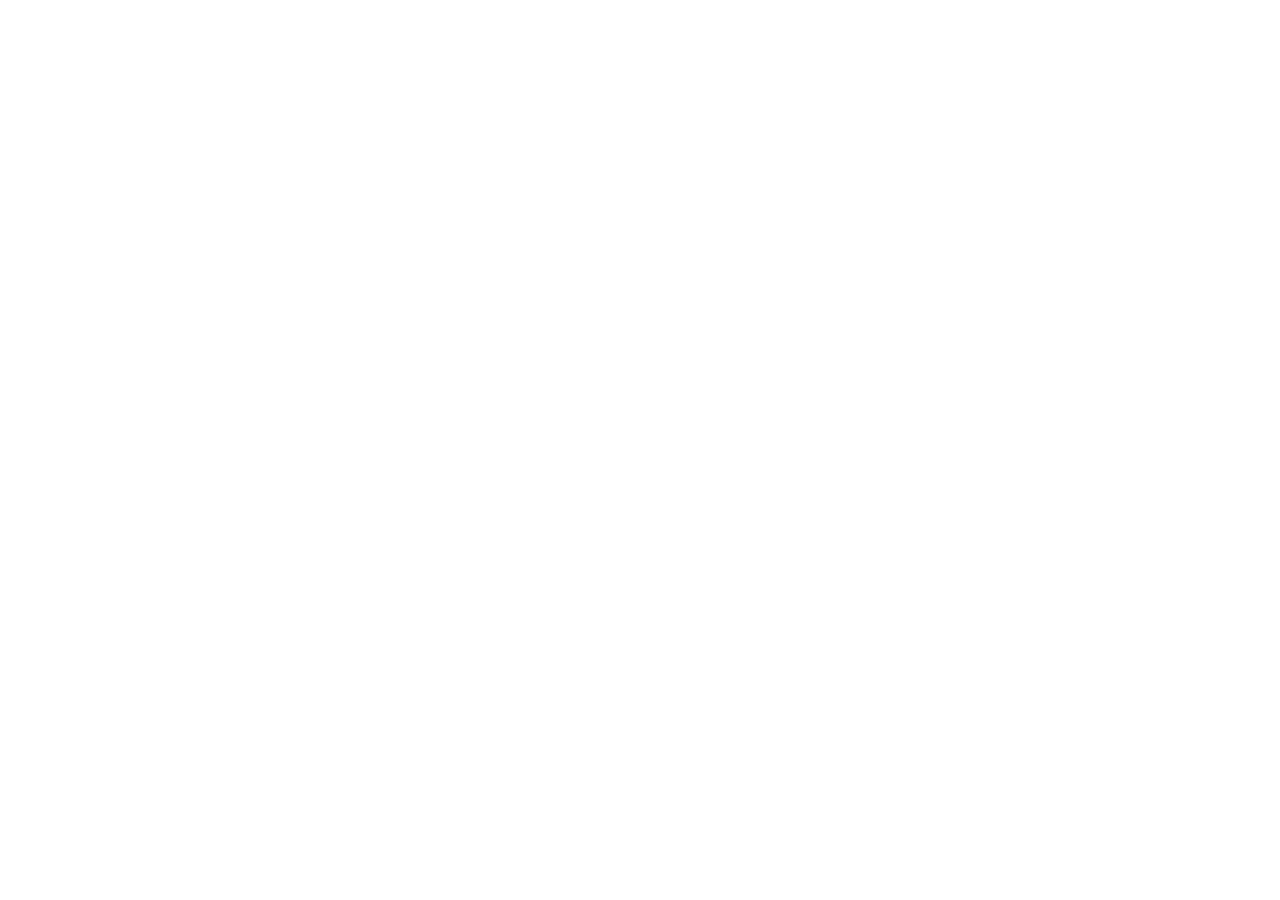
==== admin/index.html @ aa78086f "Add files via upload" ====
<!doctype html>
<html lang="id">
<head>
<meta charset="utf-8"><meta name="viewport" content="width=device-width,initial-scale=1">
<title>Admin DKD PPU</title>
</head>
<body>
<script src="https://unpkg.com/decap-cms@^3.0.0/dist/decap-cms.js"></script>
</body>
</html>
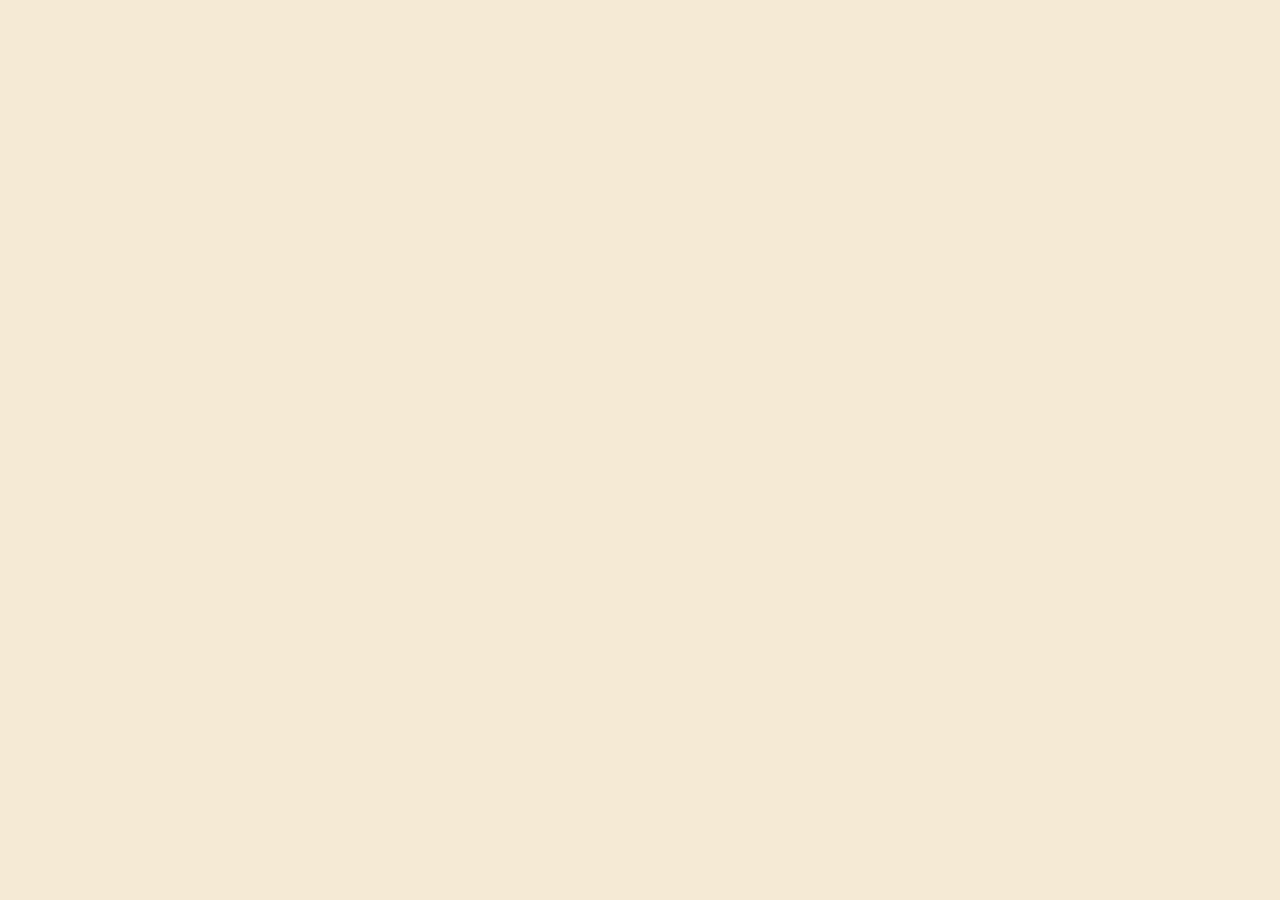
==== commit a6c633b2: "Desain baru Admin DKD PPU" ====
--- a/admin/index.html
+++ b/admin/index.html
@@ -1,10 +1,136 @@
 <!doctype html>
 <html lang="id">
 <head>
-<meta charset="utf-8"><meta name="viewport" content="width=device-width,initial-scale=1">
-<title>Admin DKD PPU</title>
+  <meta charset="utf-8">
+  <meta name="viewport" content="width=device-width, initial-scale=1">
+
+  <title>Admin DKD PPU</title>
+
+  <style>
+    :root {
+      --dkd-hijau: #0b3028;
+      --dkd-hijau-gelap: #061814;
+      --dkd-hijau-muda: #174b3b;
+      --dkd-emas: #c99a3d;
+      --dkd-emas-terang: #e7bd62;
+      --dkd-krem: #f5ead5;
+      --dkd-teal: #197c78;
+    }
+
+    html,
+    body {
+      margin: 0;
+      padding: 0;
+      min-height: 100%;
+      background: var(--dkd-krem);
+      font-family: Arial, Helvetica, sans-serif;
+    }
+
+    /*
+     * Identitas visual Admin DKD PPU
+     */
+
+    .nc-app {
+      min-height: 100vh;
+    }
+
+    /*
+     * Header / navbar Decap CMS
+     */
+
+    [class*="AppHeader"],
+    [class*="appHeader"] {
+      background:
+        linear-gradient(
+          135deg,
+          var(--dkd-hijau-gelap),
+          var(--dkd-hijau) 60%,
+          var(--dkd-hijau-muda)
+        ) !important;
+      border-bottom: 2px solid var(--dkd-emas) !important;
+      box-shadow: 0 8px 25px rgba(6, 24, 20, 0.18) !important;
+    }
+
+    /*
+     * Tombol utama
+     */
+
+    button[class*="Button"],
+    [role="button"] {
+      border-radius: 8px;
+    }
+
+    /*
+     * Link / aksen emas
+     */
+
+    a {
+      transition: color 0.2s ease;
+    }
+
+    /*
+     * Area utama Admin
+     */
+
+    [class*="AppMain"],
+    [class*="appMain"] {
+      background:
+        linear-gradient(
+          180deg,
+          #f5ead5 0%,
+          #faf5ea 50%,
+          #eee1ca 100%
+        ) !important;
+    }
+
+    /*
+     * Sentuhan warna DKD PPU
+     */
+
+    [class*="CollectionTop"],
+    [class*="collectionTop"] {
+      border-bottom-color: rgba(201, 154, 61, 0.35) !important;
+    }
+
+    /*
+     * Fokus input
+     */
+
+    input:focus,
+    textarea:focus,
+    select:focus {
+      border-color: var(--dkd-emas) !important;
+      box-shadow: 0 0 0 2px rgba(201, 154, 61, 0.15) !important;
+      outline: none !important;
+    }
+
+    /*
+     * Scrollbar
+     */
+
+    ::-webkit-scrollbar {
+      width: 9px;
+      height: 9px;
+    }
+
+    ::-webkit-scrollbar-track {
+      background: #eee5d5;
+    }
+
+    ::-webkit-scrollbar-thumb {
+      background: #b99342;
+      border-radius: 10px;
+    }
+
+    ::-webkit-scrollbar-thumb:hover {
+      background: var(--dkd-hijau);
+    }
+  </style>
 </head>
+
 <body>
-<script src="https://unpkg.com/decap-cms@^3.0.0/dist/decap-cms.js"></script>
+
+  <script src="https://unpkg.com/decap-cms@3.0.0/dist/decap-cms.js"></script>
+
 </body>
-</html>+</html>
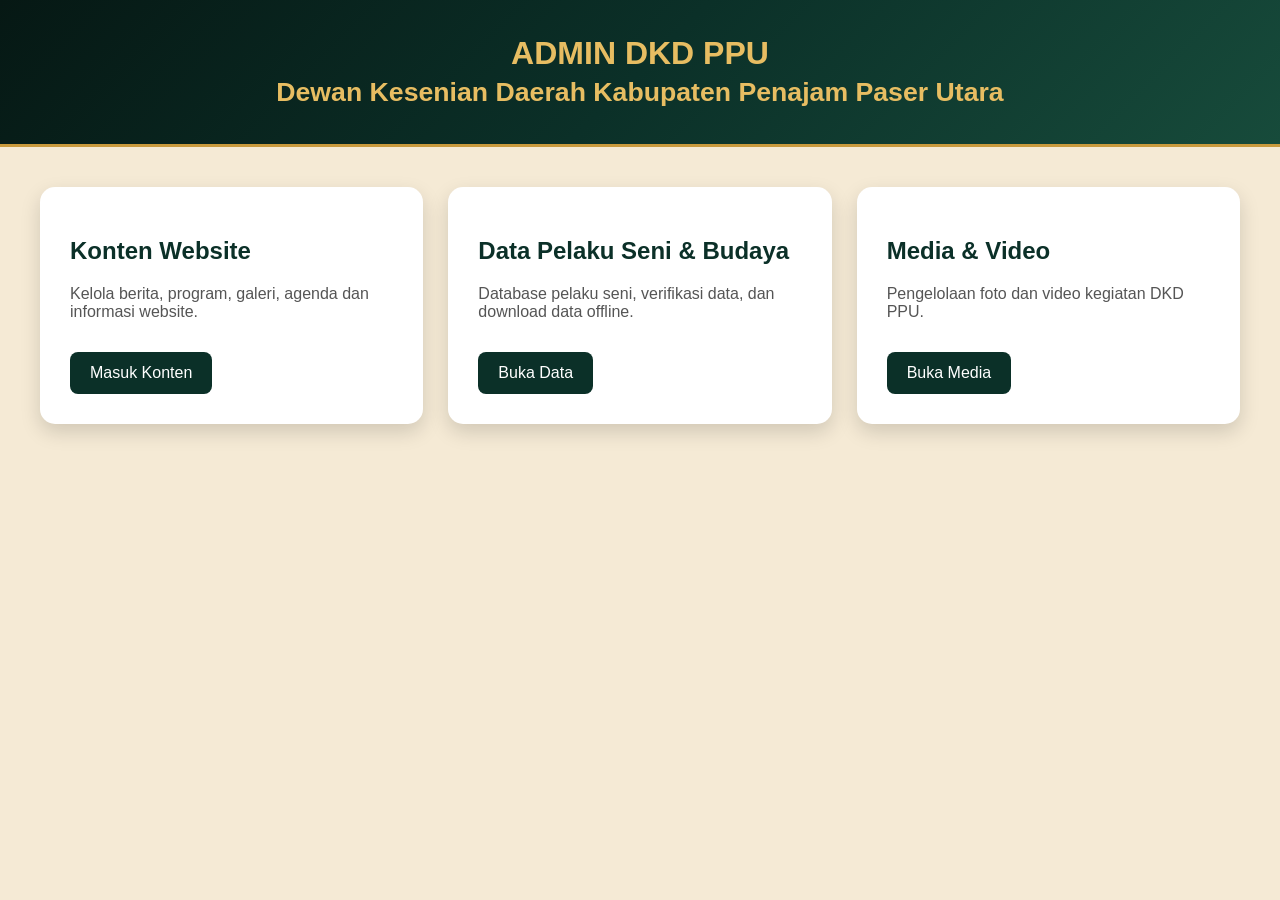
==== commit 2ba71617: "Buat dashboard utama Admin DKD PPU" ====
--- a/admin/index.html
+++ b/admin/index.html
@@ -1,136 +1,182 @@
 <!doctype html>
 <html lang="id">
 <head>
-  <meta charset="utf-8">
-  <meta name="viewport" content="width=device-width, initial-scale=1">
 
-  <title>Admin DKD PPU</title>
+<meta charset="utf-8">
+<meta name="viewport" content="width=device-width,initial-scale=1">
 
-  <style>
-    :root {
-      --dkd-hijau: #0b3028;
-      --dkd-hijau-gelap: #061814;
-      --dkd-hijau-muda: #174b3b;
-      --dkd-emas: #c99a3d;
-      --dkd-emas-terang: #e7bd62;
-      --dkd-krem: #f5ead5;
-      --dkd-teal: #197c78;
-    }
+<title>Admin DKD PPU</title>
 
-    html,
-    body {
-      margin: 0;
-      padding: 0;
-      min-height: 100%;
-      background: var(--dkd-krem);
-      font-family: Arial, Helvetica, sans-serif;
-    }
+<style>
 
-    /*
-     * Identitas visual Admin DKD PPU
-     */
+body{
+margin:0;
+font-family:Arial,Helvetica,sans-serif;
+background:#f5ead5;
+color:#0b3028;
+}
 
-    .nc-app {
-      min-height: 100vh;
-    }
 
-    /*
-     * Header / navbar Decap CMS
-     */
+.header{
+background:
+linear-gradient(
+135deg,
+#061814,
+#0b3028,
+#174b3b
+);
 
-    [class*="AppHeader"],
-    [class*="appHeader"] {
-      background:
-        linear-gradient(
-          135deg,
-          var(--dkd-hijau-gelap),
-          var(--dkd-hijau) 60%,
-          var(--dkd-hijau-muda)
-        ) !important;
-      border-bottom: 2px solid var(--dkd-emas) !important;
-      box-shadow: 0 8px 25px rgba(6, 24, 20, 0.18) !important;
-    }
+color:#e7bd62;
+padding:35px;
+text-align:center;
+font-size:32px;
+font-weight:bold;
+border-bottom:3px solid #c99a3d;
+}
 
-    /*
-     * Tombol utama
-     */
 
-    button[class*="Button"],
-    [role="button"] {
-      border-radius: 8px;
-    }
+.container{
+padding:40px;
+display:grid;
+grid-template-columns:repeat(auto-fit,minmax(280px,1fr));
+gap:25px;
+}
 
-    /*
-     * Link / aksen emas
-     */
 
-    a {
-      transition: color 0.2s ease;
-    }
+.card{
 
-    /*
-     * Area utama Admin
-     */
+background:white;
+padding:30px;
+border-radius:15px;
 
-    [class*="AppMain"],
-    [class*="appMain"] {
-      background:
-        linear-gradient(
-          180deg,
-          #f5ead5 0%,
-          #faf5ea 50%,
-          #eee1ca 100%
-        ) !important;
-    }
+box-shadow:
+0 8px 20px rgba(0,0,0,.15);
 
-    /*
-     * Sentuhan warna DKD PPU
-     */
+}
 
-    [class*="CollectionTop"],
-    [class*="collectionTop"] {
-      border-bottom-color: rgba(201, 154, 61, 0.35) !important;
-    }
 
-    /*
-     * Fokus input
-     */
+.card h2{
 
-    input:focus,
-    textarea:focus,
-    select:focus {
-      border-color: var(--dkd-emas) !important;
-      box-shadow: 0 0 0 2px rgba(201, 154, 61, 0.15) !important;
-      outline: none !important;
-    }
+color:#0b3028;
 
-    /*
-     * Scrollbar
-     */
+}
 
-    ::-webkit-scrollbar {
-      width: 9px;
-      height: 9px;
-    }
 
-    ::-webkit-scrollbar-track {
-      background: #eee5d5;
-    }
+.card p{
 
-    ::-webkit-scrollbar-thumb {
-      background: #b99342;
-      border-radius: 10px;
-    }
+color:#555;
 
-    ::-webkit-scrollbar-thumb:hover {
-      background: var(--dkd-hijau);
-    }
-  </style>
+}
+
+
+.button{
+
+display:inline-block;
+
+background:#0b3028;
+
+color:white;
+
+padding:12px 20px;
+
+border-radius:8px;
+
+text-decoration:none;
+
+margin-top:15px;
+
+}
+
+
+.button:hover{
+
+background:#174b3b;
+
+}
+
+</style>
+
 </head>
+
 
 <body>
 
-  <script src="https://unpkg.com/decap-cms@3.0.0/dist/decap-cms.js"></script>
+
+<div class="header">
+
+ADMIN DKD PPU
+
+<br>
+
+<small>
+Dewan Kesenian Daerah Kabupaten Penajam Paser Utara
+</small>
+
+</div>
+
+
+
+<div class="container">
+
+
+<div class="card">
+
+<h2>
+Konten Website
+</h2>
+
+<p>
+Kelola berita, program, galeri, agenda dan informasi website.
+</p>
+
+
+<a class="button" href="konten.html">
+Masuk Konten
+</a>
+
+</div>
+
+
+
+<div class="card">
+
+<h2>
+Data Pelaku Seni & Budaya
+</h2>
+
+<p>
+Database pelaku seni, verifikasi data, dan download data offline.
+</p>
+
+
+<a class="button" href="data-pelaku-seni.html">
+Buka Data
+</a>
+
+</div>
+
+
+
+<div class="card">
+
+<h2>
+Media & Video
+</h2>
+
+<p>
+Pengelolaan foto dan video kegiatan DKD PPU.
+</p>
+
+
+<a class="button" href="video.html">
+Buka Media
+</a>
+
+</div>
+
+
+</div>
+
 
 </body>
 </html>
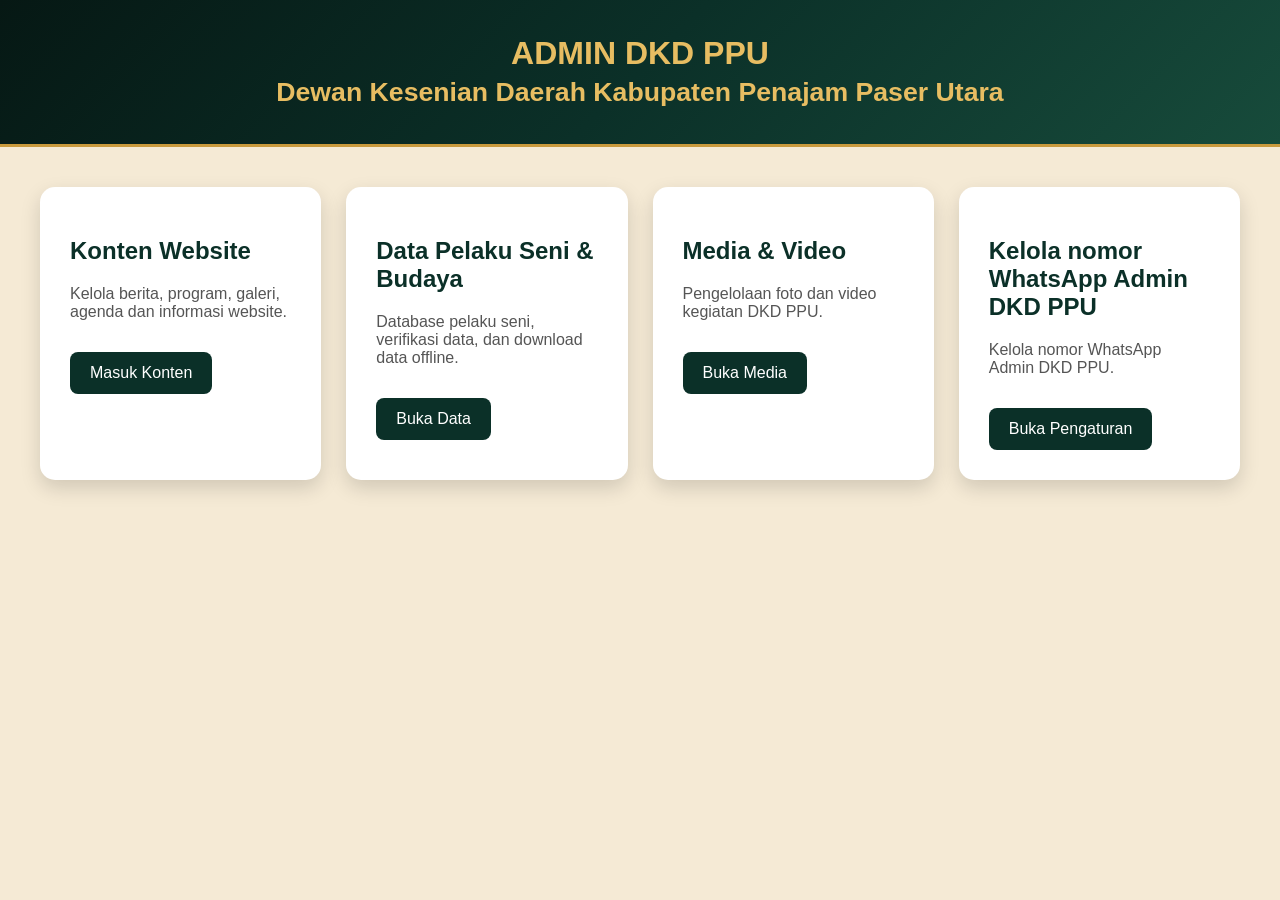
==== commit 5d6ee567: "Tambahkan pengaturan WhatsApp ke dashboard admin" ====
--- a/admin/index.html
+++ b/admin/index.html
@@ -175,6 +175,25 @@
 </div>
 
 
+
+<div class="card">
+
+<h2>
+Kelola nomor WhatsApp Admin DKD PPU
+</h2>
+
+<p>
+Kelola nomor WhatsApp Admin DKD PPU.
+</p>
+
+
+<a class="button" href="pengaturan.html">
+Buka Pengaturan
+</a>
+
+</div>
+
+
 </div>
 
 
